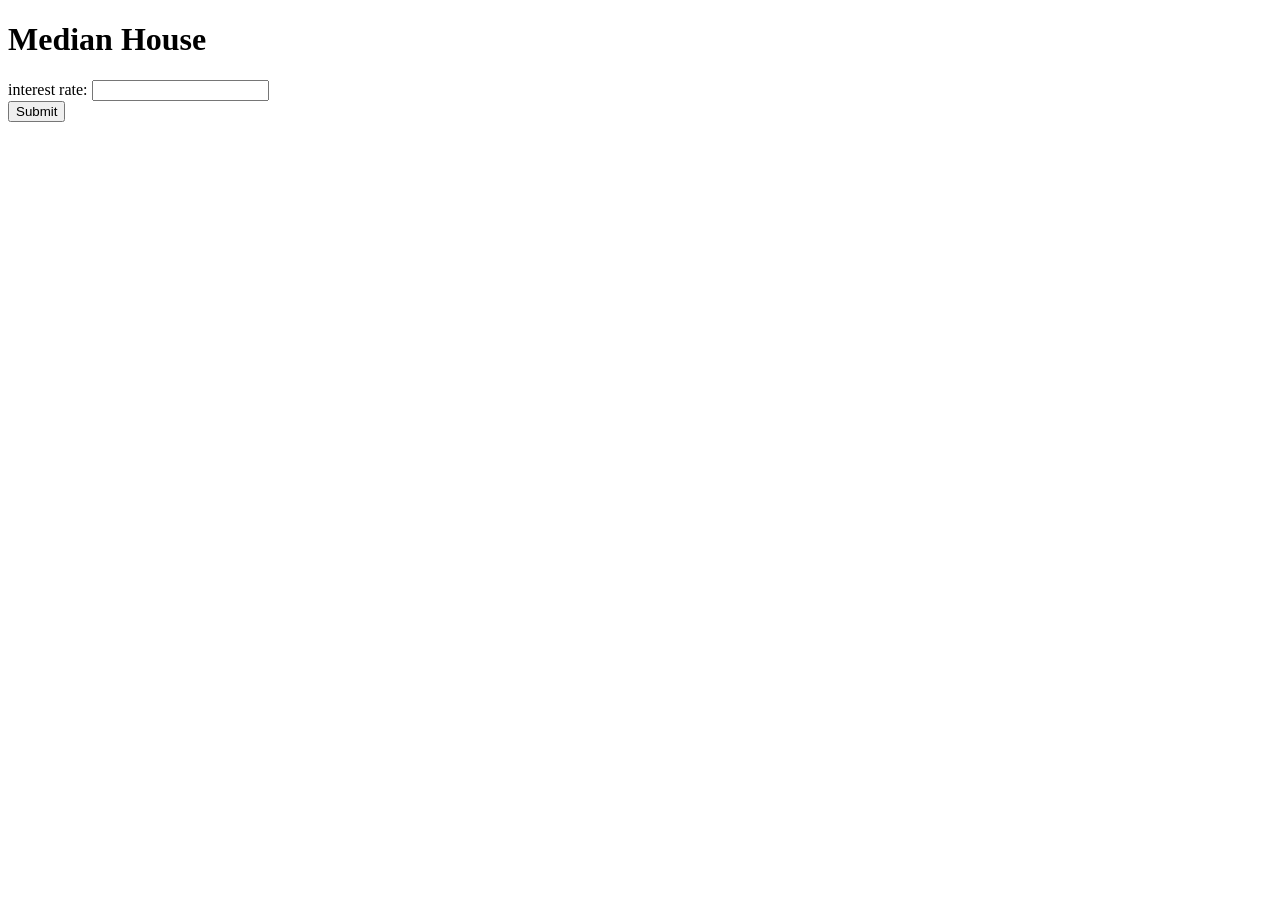
==== website/templates/linear_regression.html @ 7b87e47e "Linear, logistic and neural" ====
<!DOCTYPE html>
<html>
<head>
  <title>Heart Disease Prediction</title>
</head>
<body>
  <h1>Median House</h1>

  <form action="" method="post">

    <div>
      <label for="interest_rate">interest rate:</label>
      <input type="number" id="interest_rate" value="" name="interest_rate">
    </div>
  
    <button type="submit">Submit</button>

  </form>

</body>
</html>
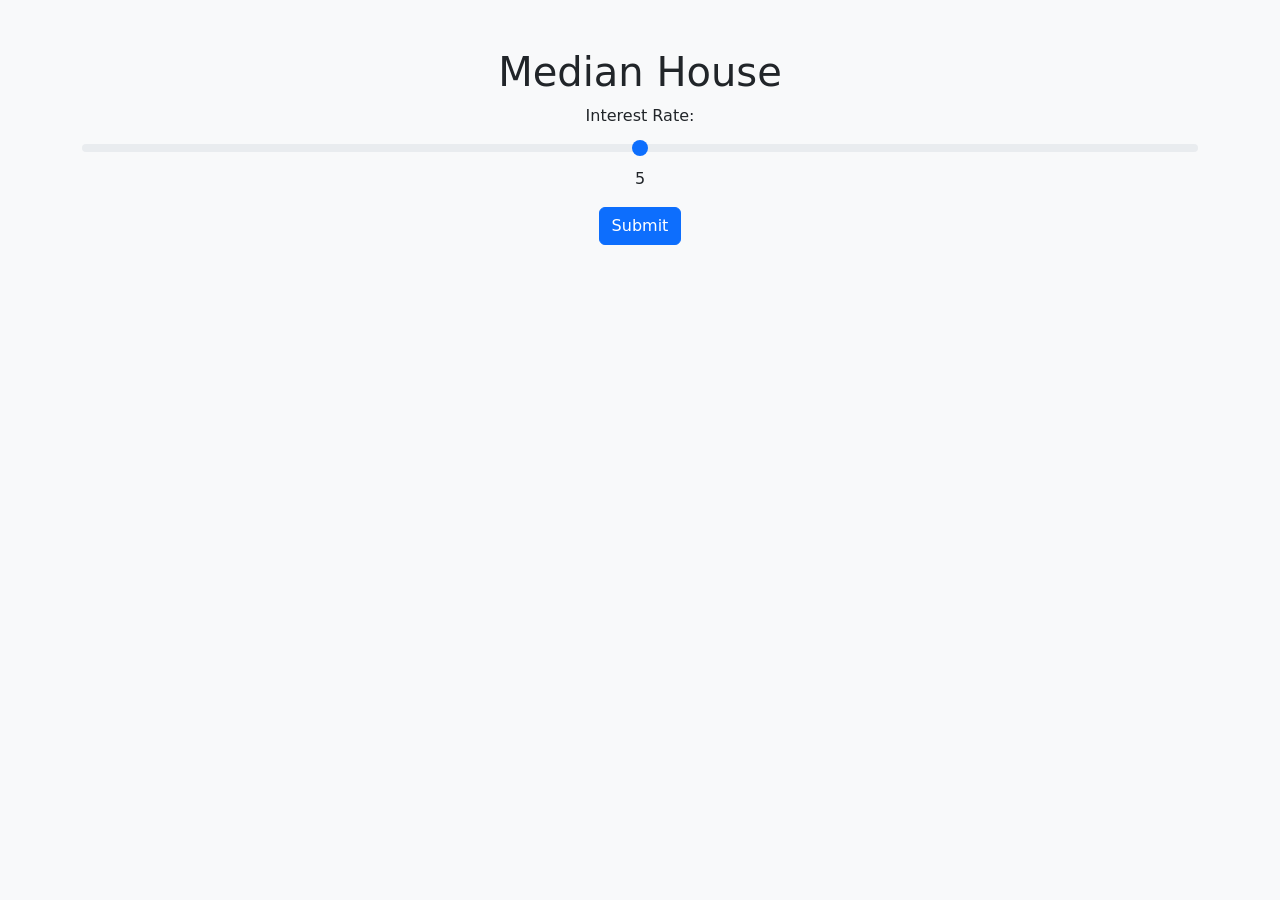
==== commit 192b5fbf: "css to bootstrap" ====
--- a/website/templates/linear_regression.html
+++ b/website/templates/linear_regression.html
@@ -1,21 +1,31 @@
 <!DOCTYPE html>
 <html>
 <head>
-  <title>Heart Disease Prediction</title>
+    <title>Heart Disease Prediction</title>
+    <link rel="stylesheet" href="https://cdn.jsdelivr.net/npm/bootstrap@5.0.0/dist/css/bootstrap.min.css">
 </head>
-<body>
-  <h1>Median House</h1>
+<body class="bg-light">
+    <div class="container py-5 text-center">
+        <h1>Median House</h1>
 
-  <form action="" method="post">
+        <form action="" method="post">
+            <div class="mb-3">
+                <label for="interest_rate" class="form-label">Interest Rate:</label>
+                <input type="range" id="interest_rate" min="0" max="10" value="5" name="interest_rate" class="form-range">
+                <output for="interest_rate" id="interest_rate_output">5</output>
+            </div>
 
-    <div>
-      <label for="interest_rate">interest rate:</label>
-      <input type="number" id="interest_rate" value="" name="interest_rate">
+            <button type="submit" class="btn btn-primary">Submit</button>
+        </form>
     </div>
-  
-    <button type="submit">Submit</button>
 
-  </form>
+    <script>
+        var interestRateInput = document.getElementById('interest_rate');
+        var interestRateOutput = document.getElementById('interest_rate_output');
 
+        interestRateInput.addEventListener('input', function() {
+            interestRateOutput.textContent = interestRateInput.value;
+        });
+    </script>
 </body>
 </html>
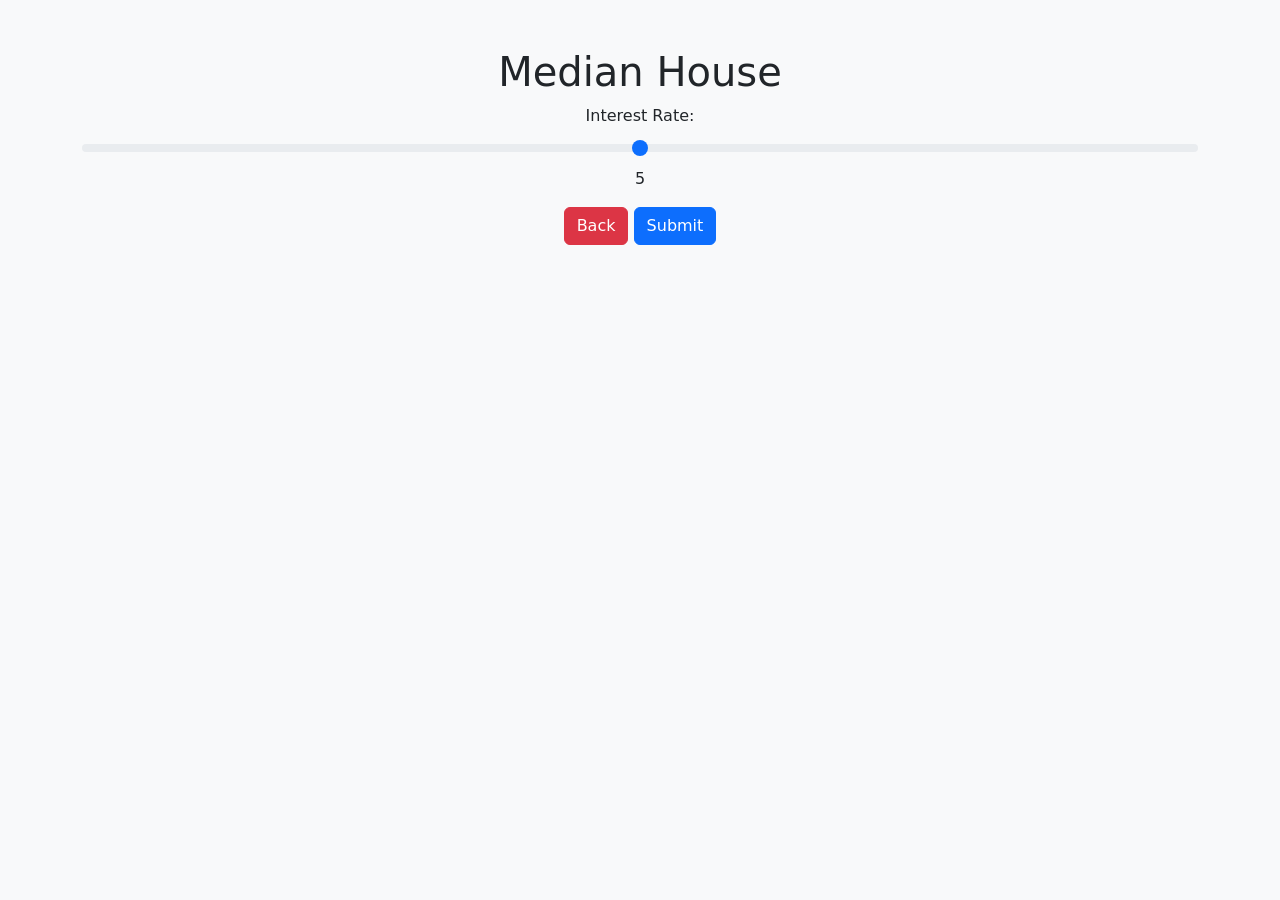
==== commit b8020e83: "editing" ====
--- a/website/templates/linear_regression.html
+++ b/website/templates/linear_regression.html
@@ -1,9 +1,11 @@
 <!DOCTYPE html>
 <html>
+
 <head>
     <title>Heart Disease Prediction</title>
     <link rel="stylesheet" href="https://cdn.jsdelivr.net/npm/bootstrap@5.0.0/dist/css/bootstrap.min.css">
 </head>
+
 <body class="bg-light">
     <div class="container py-5 text-center">
         <h1>Median House</h1>
@@ -14,7 +16,7 @@
                 <input type="range" id="interest_rate" min="0" max="10" value="5" name="interest_rate" class="form-range">
                 <output for="interest_rate" id="interest_rate_output">5</output>
             </div>
-
+            <a class="btn btn-danger" href="{{ url_for('views.about') }}#about">Back</a>
             <button type="submit" class="btn btn-primary">Submit</button>
         </form>
     </div>
@@ -27,5 +29,7 @@
             interestRateOutput.textContent = interestRateInput.value;
         });
     </script>
+
 </body>
+  
 </html>
